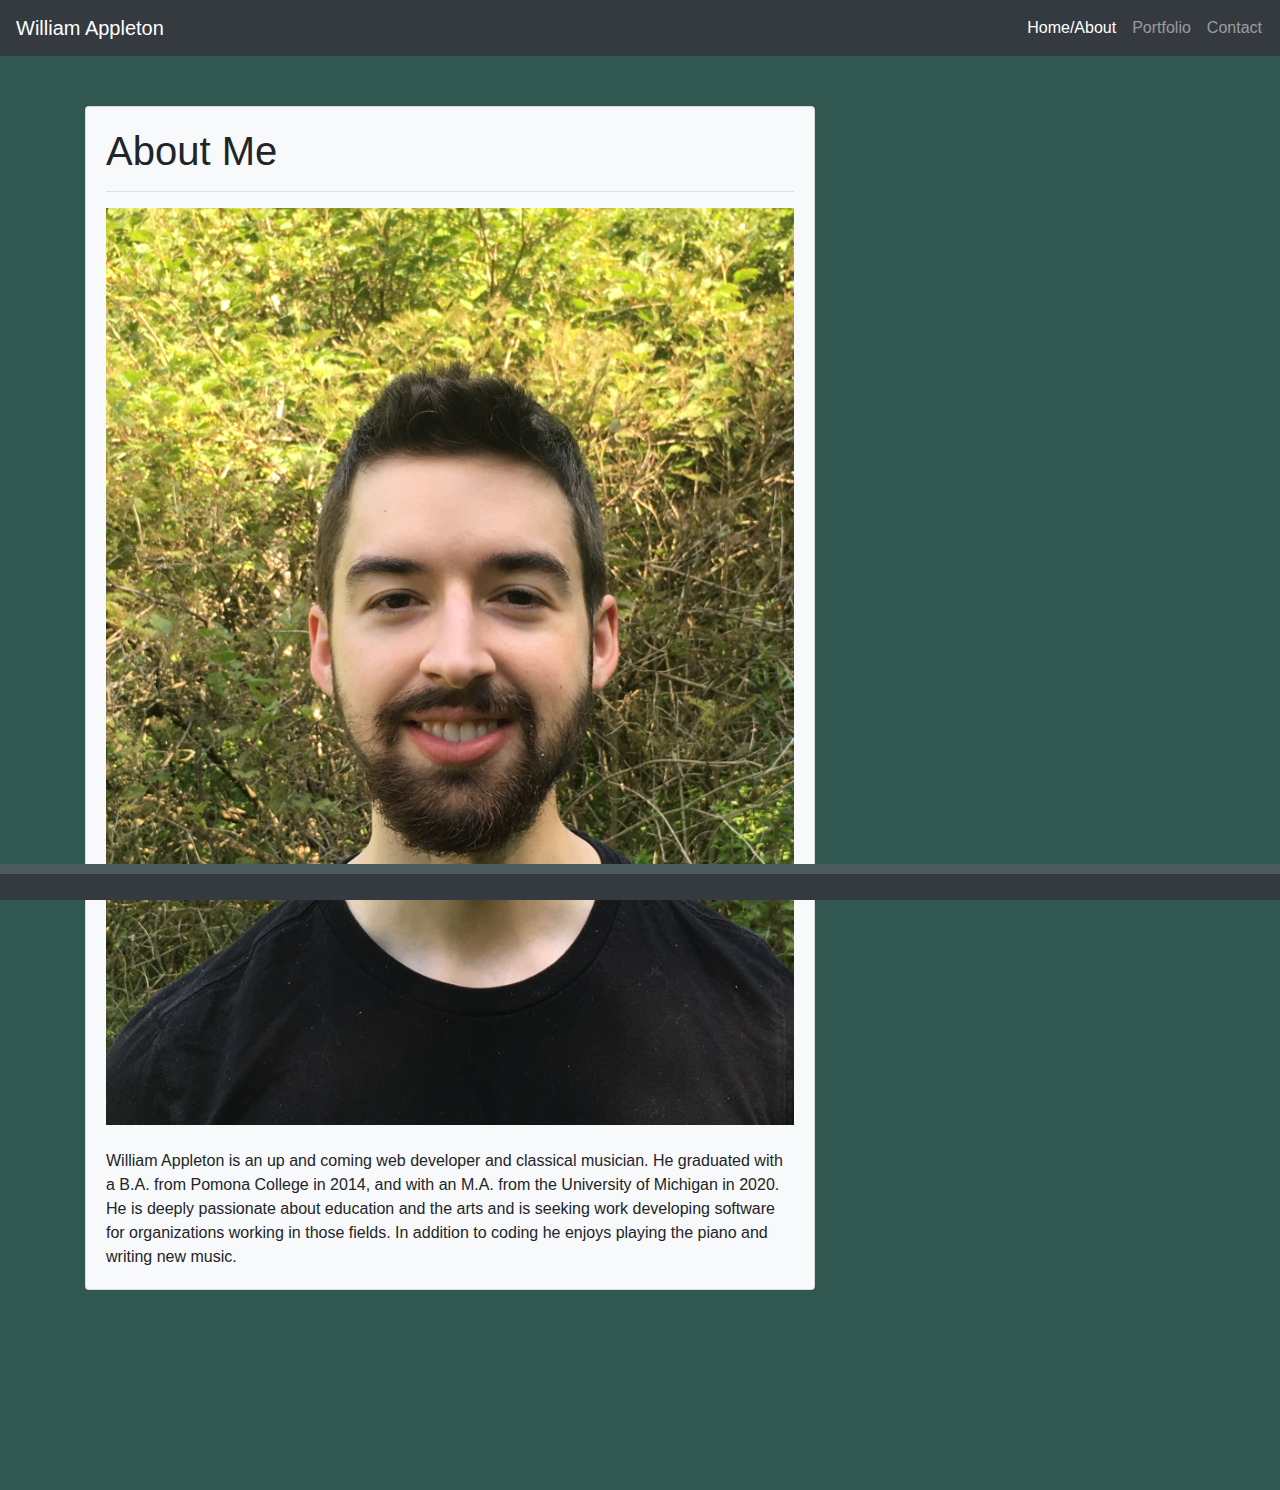
==== index.html @ 96b56549 "completed bio page" ====
<!DOCTYPE html>
<html lang="en">
<head>
    <meta charset="UTF-8">
    <meta name="viewport" content="width=device-width, initial-scale=1.0">
    <title>Home/About</title>
    <!-- CSS only -->
    <link rel="stylesheet" href="https://stackpath.bootstrapcdn.com/bootstrap/4.5.2/css/bootstrap.min.css" integrity="sha384-JcKb8q3iqJ61gNV9KGb8thSsNjpSL0n8PARn9HuZOnIxN0hoP+VmmDGMN5t9UJ0Z" crossorigin="anonymous">

    <!-- JS, Popper.js, and jQuery -->
    <script src="https://code.jquery.com/jquery-3.5.1.slim.min.js" integrity="sha384-DfXdz2htPH0lsSSs5nCTpuj/zy4C+OGpamoFVy38MVBnE+IbbVYUew+OrCXaRkfj" crossorigin="anonymous"></script>
    <script src="https://cdn.jsdelivr.net/npm/popper.js@1.16.1/dist/umd/popper.min.js" integrity="sha384-9/reFTGAW83EW2RDu2S0VKaIzap3H66lZH81PoYlFhbGU+6BZp6G7niu735Sk7lN" crossorigin="anonymous"></script>
    <script src="https://stackpath.bootstrapcdn.com/bootstrap/4.5.2/js/bootstrap.min.js" integrity="sha384-B4gt1jrGC7Jh4AgTPSdUtOBvfO8shuf57BaghqFfPlYxofvL8/KUEfYiJOMMV+rV" crossorigin="anonymous"></script>
    <link rel="stylesheet" href="./style.css">
</head>

<body>
    <!--Nav Bar code from: https://getbootstrap.com/docs/4.0/components/navbar/-->
    <nav class="navbar navbar-expand-lg navbar-dark bg-dark">
        <a class="navbar-brand" href="#">William Appleton</a>
        <button class="navbar-toggler" type="button" data-toggle="collapse" data-target="#navbarNavAltMarkup" aria-controls="navbarNavAltMarkup" aria-expanded="false" aria-label="Toggle navigation">
          <span class="navbar-toggler-icon"></span>
        </button>
        <div class="collapse navbar-collapse navbar-right" id="navbarNavAltMarkup" >
          <div class="navbar-nav">
            <a class="nav-item nav-link active" href="#">Home/About <span class="sr-only">(current)</span></a>
            <a class="nav-item nav-link" href="./portfolio.html">Portfolio</a>
            <a class="nav-item nav-link" href="./contact.html">Contact</a>
          </div>
        </div>
    </nav>
  
    <article class="container margins">
        <div class="row">
            <div class="col-sm-8">
                <div class="card bg-light">
                    <div class="card-body">
                        <h1 class="card-title">About Me</h1>
                        <hr>
                        <div class="pull-left"><img class="bio-photo img-fluid" alt="william-appleton-photo" src="./images/william-appleton-photo.JPG"/></div>
                        <br>
                        <p class="card-text pull-left">William Appleton is an up and coming web developer and classical musician. He graduated with a B.A. from Pomona College in 2014, and with an M.A. from the University of Michigan in 2020. He is deeply passionate about education and the arts and is seeking work developing software for organizations working in those fields. In addition to coding he enjoys playing the piano and writing new music. </p>
                    </div>
                </div>
            </div>
        </div>
    </article>

    <nav class="navbar fixed-bottom navbar-dark bg-dark top-border">
        <a class="navbar-brand" href="#"></a>
    </nav>

</body>


</html>
---- style.css ----
/*Free background image from: https://picjumbo.com/tropical-leaves-free-background/*/
body {
    background-image: url(./images/tropical-leaves-free-background-picjumbo-com.jpg);
    background-size: cover;
    background-color: rgb(49, 88, 80);
}

/*Right Align Navbar links*/
.navbar-right {
    position: absolute;
    right: 10px;
}

/*Border over footer*/
.top-border {
    border-top: 10px solid rgb(75, 90, 90);
}

/*Margin for bio card*/
.margins{
    margin-top: 50px;
    margin-bottom: 200px;
}
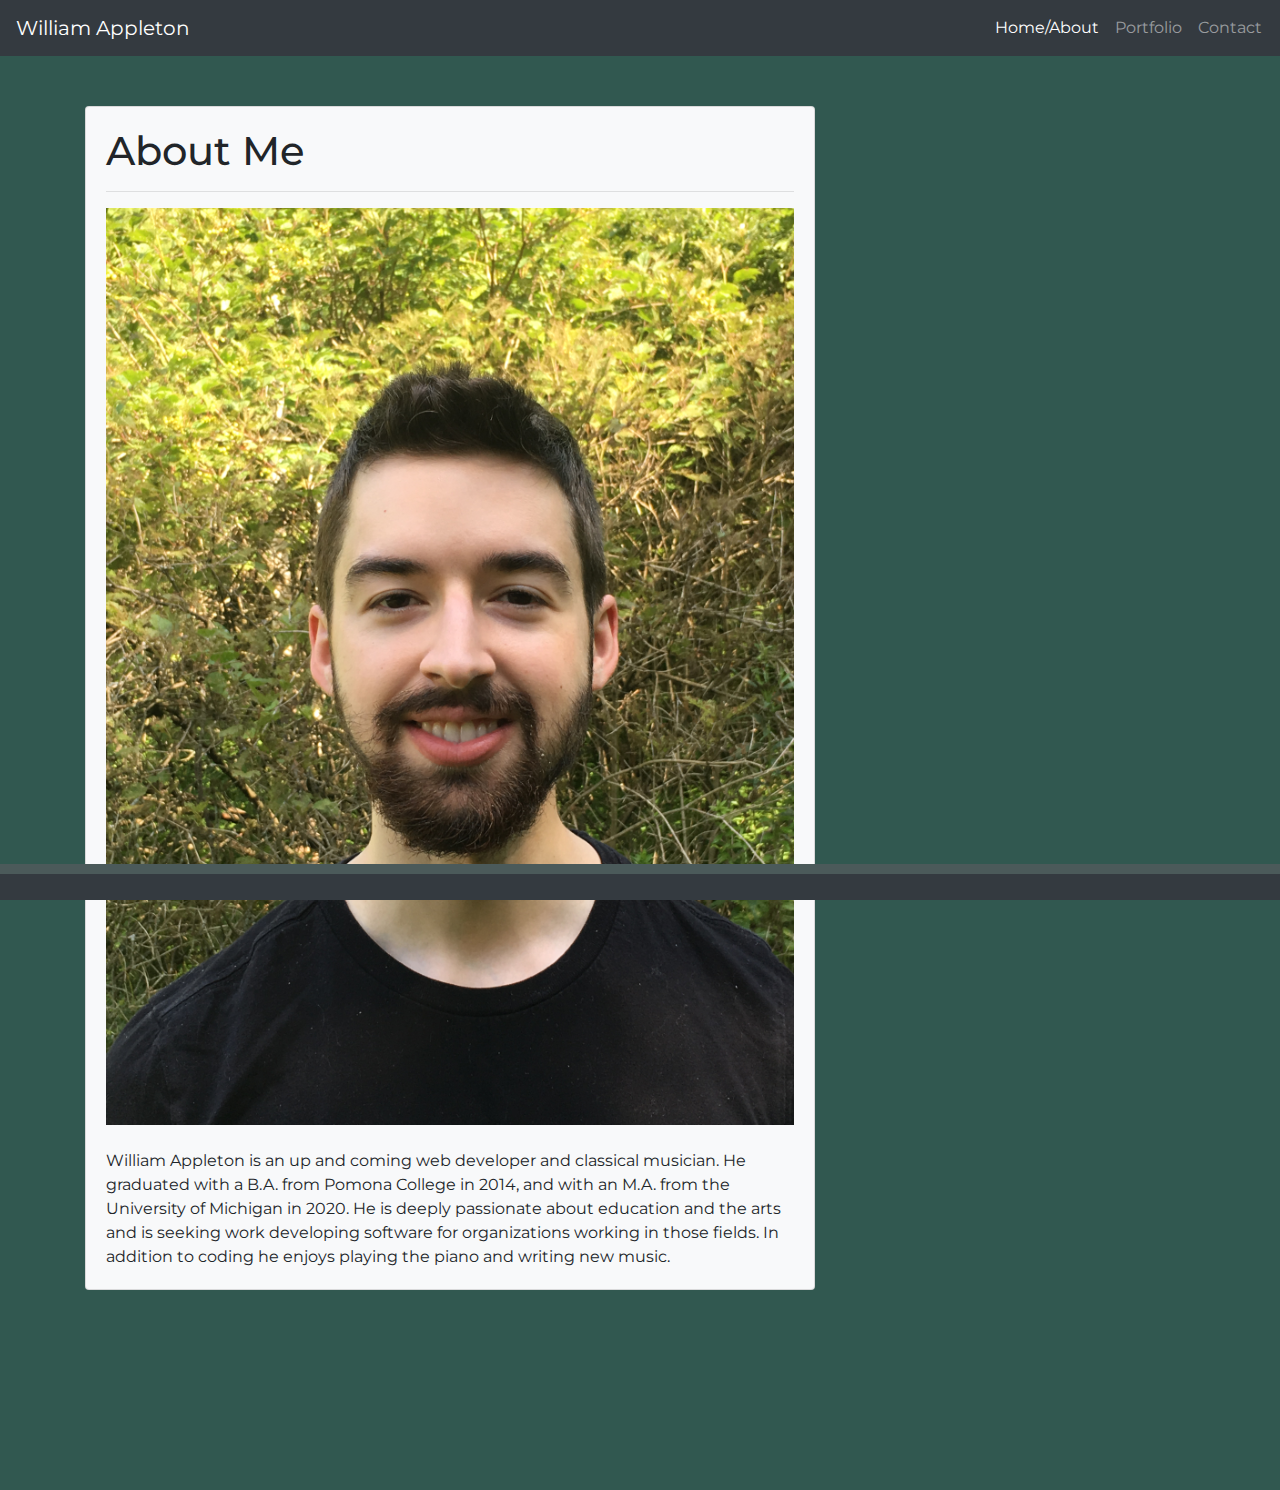
==== commit 3ac39b5a: "added contact page content" ====
--- a/index.html
+++ b/index.html
@@ -11,7 +11,9 @@
     <script src="https://code.jquery.com/jquery-3.5.1.slim.min.js" integrity="sha384-DfXdz2htPH0lsSSs5nCTpuj/zy4C+OGpamoFVy38MVBnE+IbbVYUew+OrCXaRkfj" crossorigin="anonymous"></script>
     <script src="https://cdn.jsdelivr.net/npm/popper.js@1.16.1/dist/umd/popper.min.js" integrity="sha384-9/reFTGAW83EW2RDu2S0VKaIzap3H66lZH81PoYlFhbGU+6BZp6G7niu735Sk7lN" crossorigin="anonymous"></script>
     <script src="https://stackpath.bootstrapcdn.com/bootstrap/4.5.2/js/bootstrap.min.js" integrity="sha384-B4gt1jrGC7Jh4AgTPSdUtOBvfO8shuf57BaghqFfPlYxofvL8/KUEfYiJOMMV+rV" crossorigin="anonymous"></script>
+    <link href="https://fonts.googleapis.com/css2?family=Montserrat:wght@200&family=Peddana&display=swap" rel="stylesheet">
     <link rel="stylesheet" href="./style.css">
+
 </head>
 
 <body>
--- a/style.css
+++ b/style.css
@@ -1,3 +1,7 @@
+* {
+    font-family: 'Montserrat', sans-serif;
+}
+
 /*Free background image from: https://picjumbo.com/tropical-leaves-free-background/*/
 body {
     background-image: url(./images/tropical-leaves-free-background-picjumbo-com.jpg);
@@ -16,9 +20,16 @@
     border-top: 10px solid rgb(75, 90, 90);
 }
 
-/*Margin for bio card*/
+/*Margin for cards*/
 .margins{
     margin-top: 50px;
     margin-bottom: 200px;
 }
 
+.img-marg{
+    margin-top: 10px;
+    margin-bottom: 10px;
+    margin-left: 5px;
+    margin-right: 5px;
+}
+
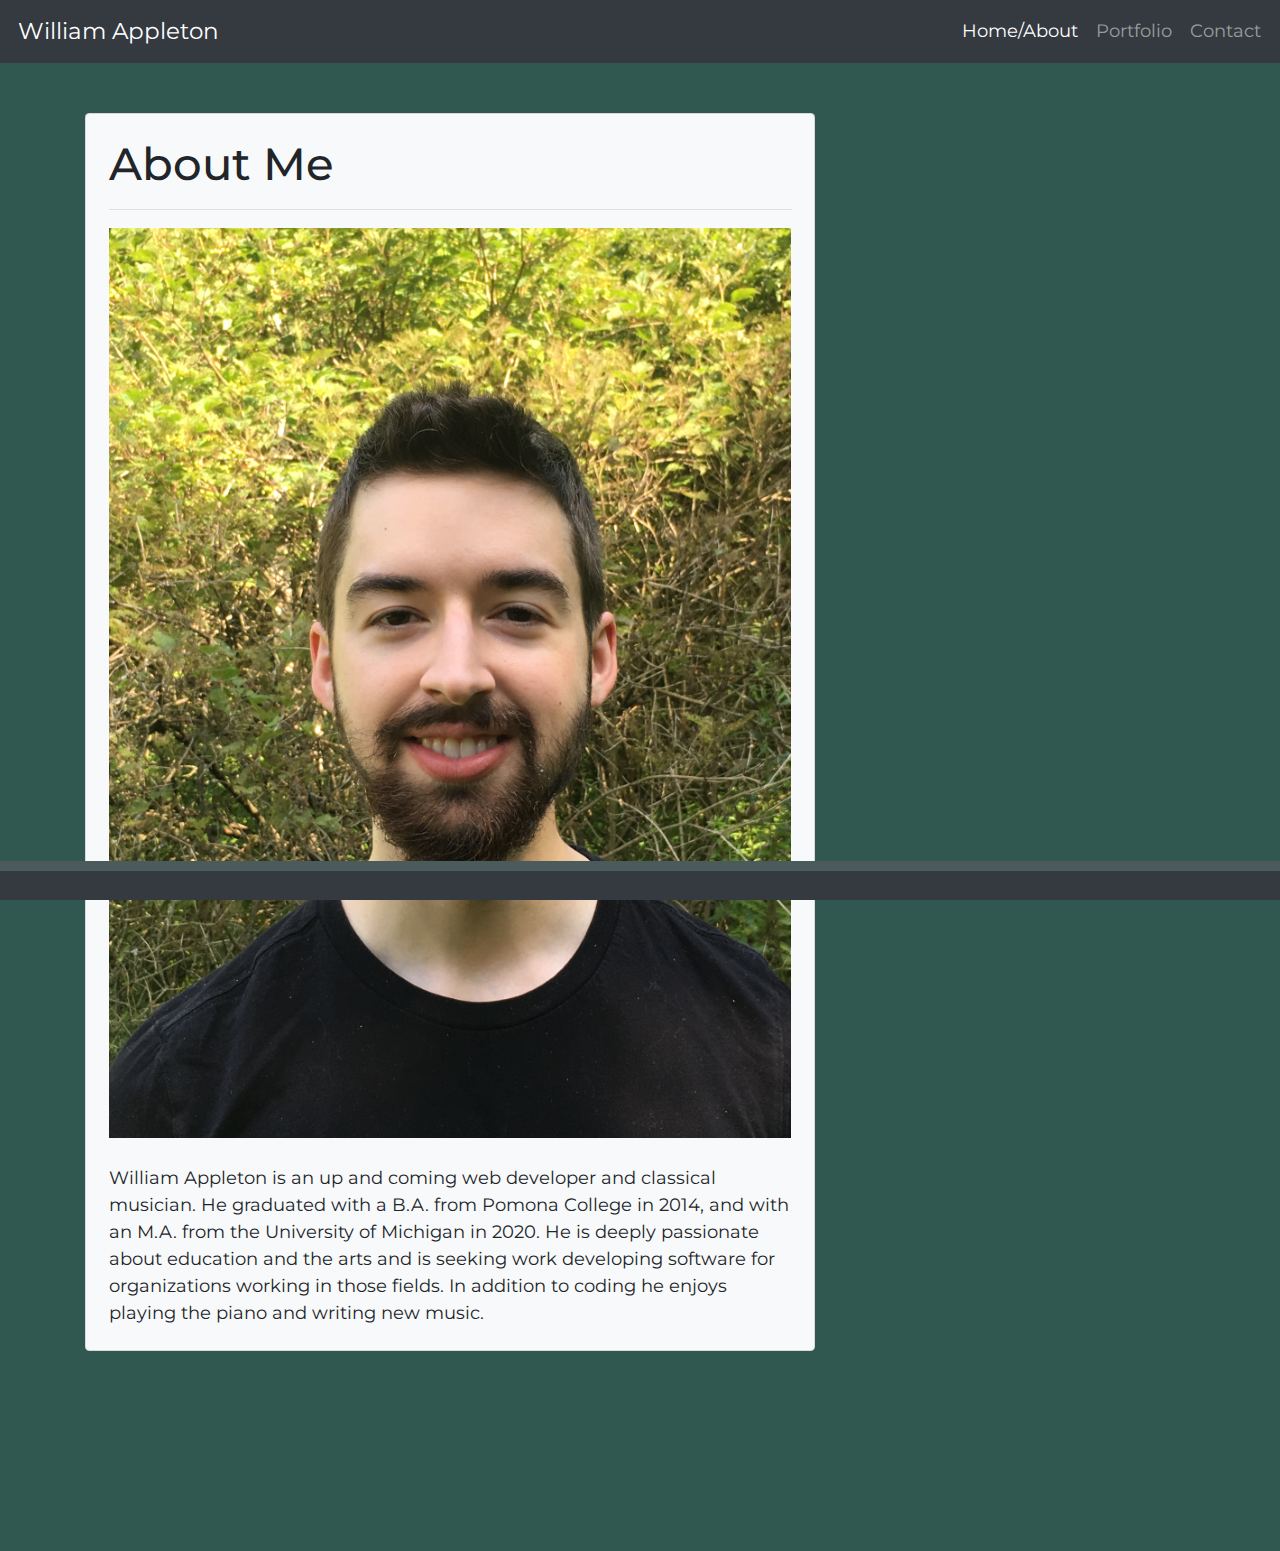
==== commit c27640e8: "updated contact page" ====
--- a/index.html
+++ b/index.html
@@ -11,7 +11,9 @@
     <script src="https://code.jquery.com/jquery-3.5.1.slim.min.js" integrity="sha384-DfXdz2htPH0lsSSs5nCTpuj/zy4C+OGpamoFVy38MVBnE+IbbVYUew+OrCXaRkfj" crossorigin="anonymous"></script>
     <script src="https://cdn.jsdelivr.net/npm/popper.js@1.16.1/dist/umd/popper.min.js" integrity="sha384-9/reFTGAW83EW2RDu2S0VKaIzap3H66lZH81PoYlFhbGU+6BZp6G7niu735Sk7lN" crossorigin="anonymous"></script>
     <script src="https://stackpath.bootstrapcdn.com/bootstrap/4.5.2/js/bootstrap.min.js" integrity="sha384-B4gt1jrGC7Jh4AgTPSdUtOBvfO8shuf57BaghqFfPlYxofvL8/KUEfYiJOMMV+rV" crossorigin="anonymous"></script>
-    <link href="https://fonts.googleapis.com/css2?family=Montserrat:wght@200&family=Peddana&display=swap" rel="stylesheet">
+   
+    <link href="https://fonts.googleapis.com/css2?family=Montserrat:wght@400&family=Peddana&display=swap" rel="stylesheet">
+    
     <link rel="stylesheet" href="./style.css">
 
 </head>
--- a/style.css
+++ b/style.css
@@ -1,5 +1,6 @@
 * {
     font-family: 'Montserrat', sans-serif;
+    font-size: large;
 }
 
 /*Free background image from: https://picjumbo.com/tropical-leaves-free-background/*/
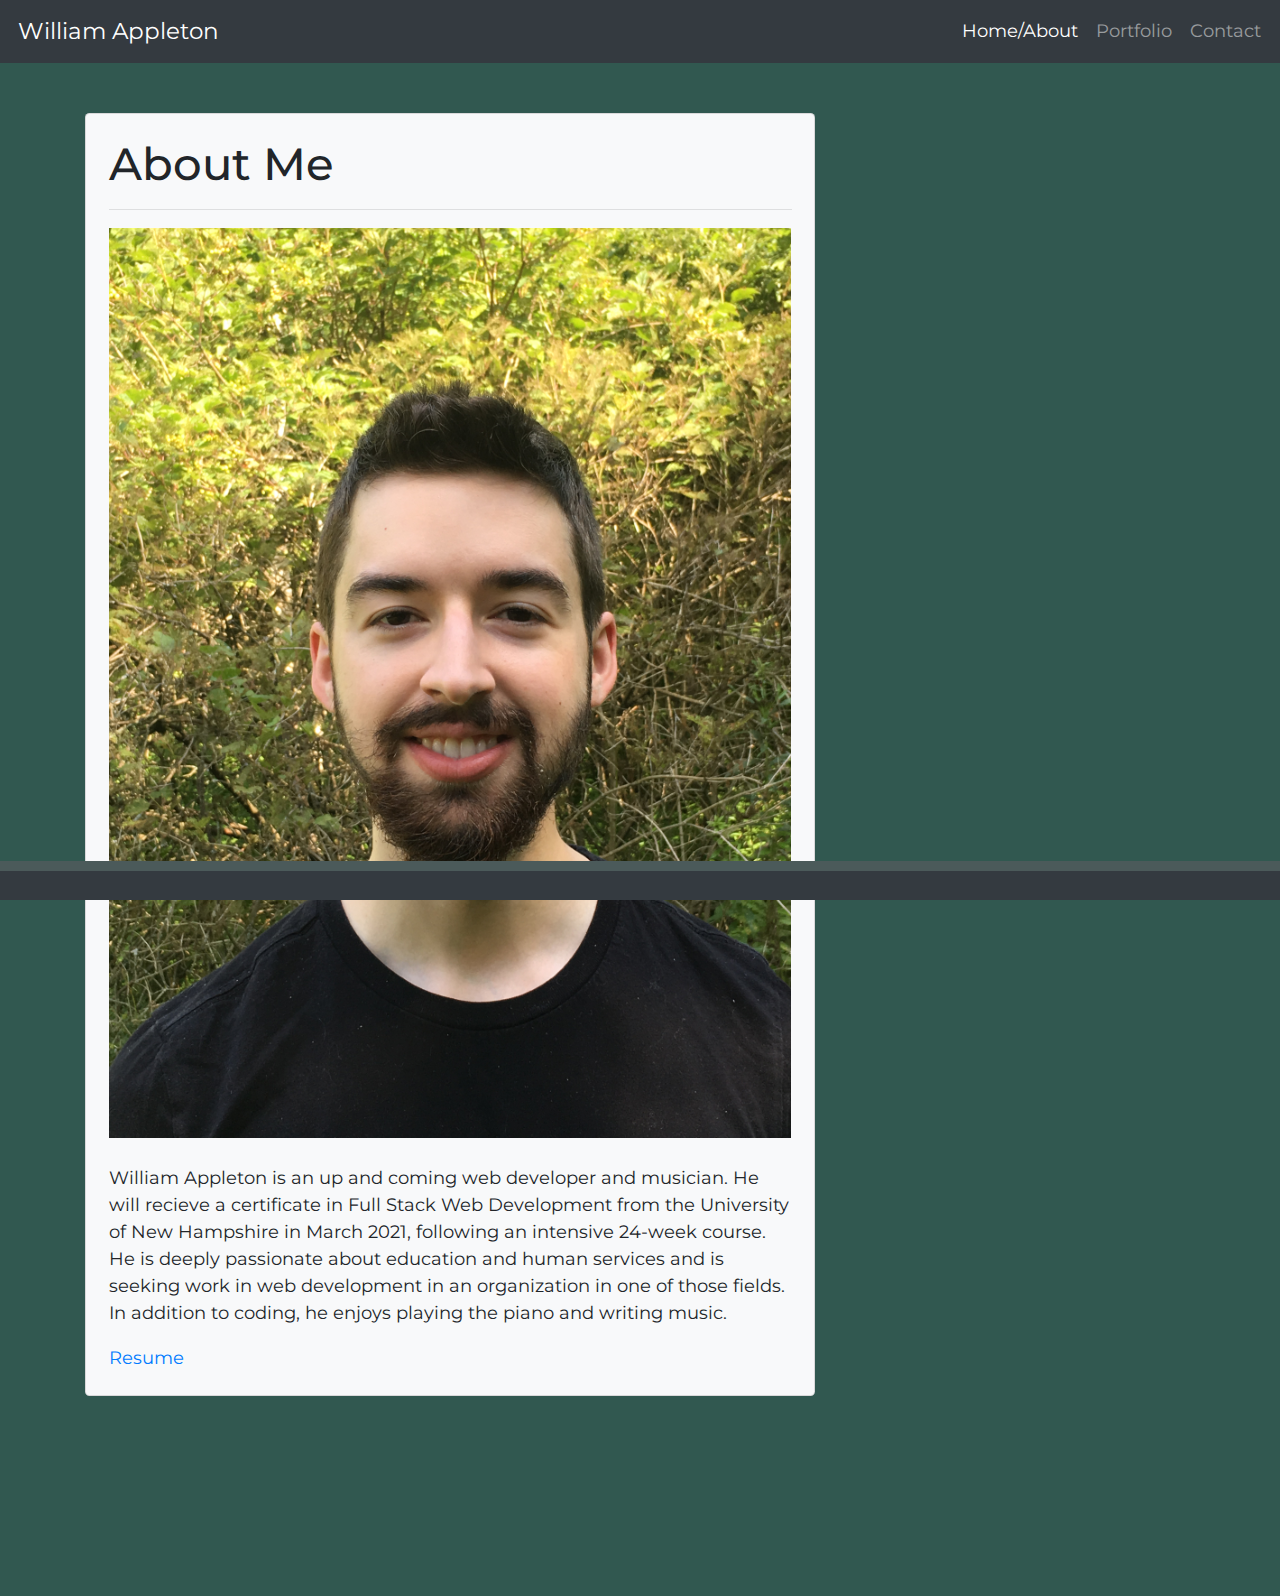
==== commit 0420371a: "added resume" ====
--- a/index.html
+++ b/index.html
@@ -43,7 +43,8 @@
                         <hr>
                         <div class="pull-left"><img class="bio-photo img-fluid" alt="william-appleton-photo" src="./images/william-appleton-photo.JPG"/></div>
                         <br>
-                        <p class="card-text pull-left">William Appleton is an up and coming web developer and classical musician. He graduated with a B.A. from Pomona College in 2014, and with an M.A. from the University of Michigan in 2020. He is deeply passionate about education and the arts and is seeking work developing software for organizations working in those fields. In addition to coding he enjoys playing the piano and writing new music. </p>
+                        <p class="card-text pull-left">William Appleton is an up and coming web developer and musician. He will recieve a certificate in Full Stack Web Development from the University of New Hampshire in March 2021, following an intensive 24-week course. He is deeply passionate about education and human services and is seeking work in web development in an organization in one of those fields. In addition to coding, he enjoys playing the piano and writing music.</p>
+                        <a href="https://docs.google.com/viewerng/viewer?url=https://github.com/william-appleton/Personal-Portfolio/raw/master/images/Resume.pdf" target="_blank">Resume</a>
                     </div>
                 </div>
             </div>
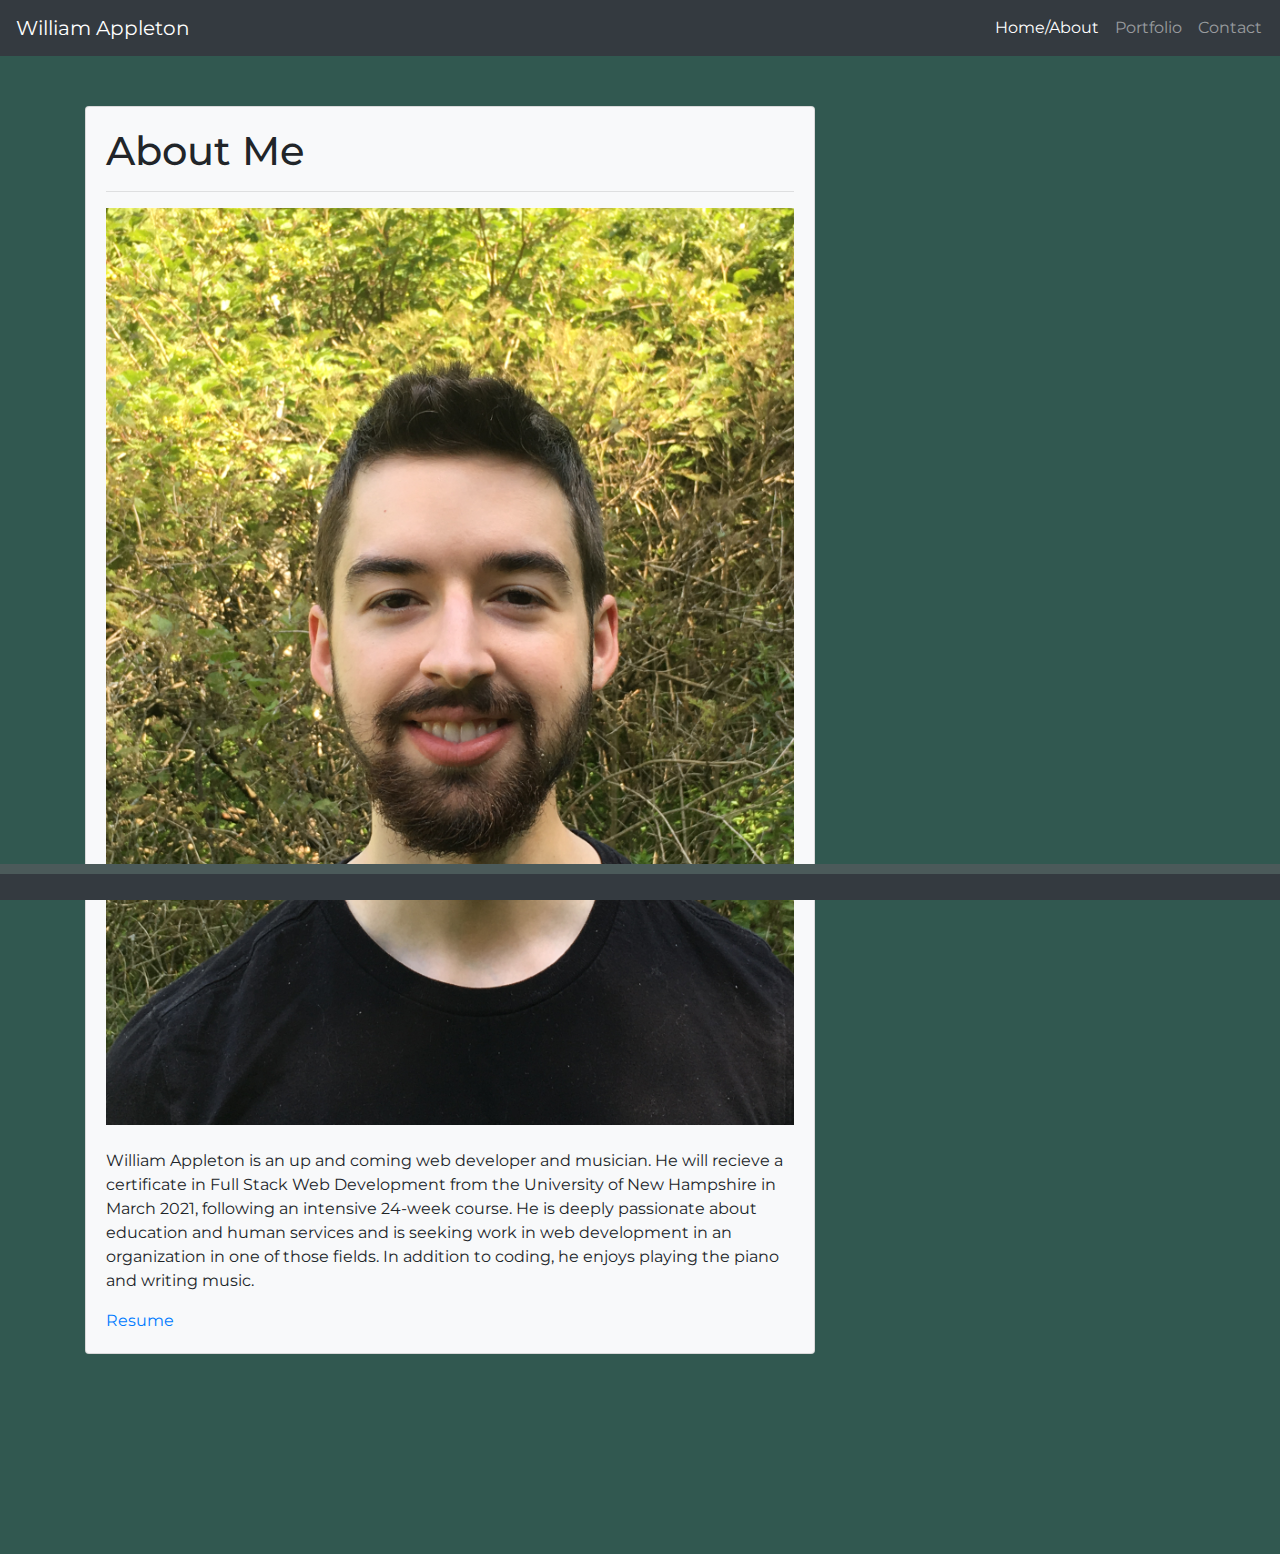
==== commit e68acb8a: "updated all pages" ====
--- a/index.html
+++ b/index.html
@@ -8,9 +8,7 @@
     <link rel="stylesheet" href="https://stackpath.bootstrapcdn.com/bootstrap/4.5.2/css/bootstrap.min.css" integrity="sha384-JcKb8q3iqJ61gNV9KGb8thSsNjpSL0n8PARn9HuZOnIxN0hoP+VmmDGMN5t9UJ0Z" crossorigin="anonymous">
 
     <!-- JS, Popper.js, and jQuery -->
-    <script src="https://code.jquery.com/jquery-3.5.1.slim.min.js" integrity="sha384-DfXdz2htPH0lsSSs5nCTpuj/zy4C+OGpamoFVy38MVBnE+IbbVYUew+OrCXaRkfj" crossorigin="anonymous"></script>
-    <script src="https://cdn.jsdelivr.net/npm/popper.js@1.16.1/dist/umd/popper.min.js" integrity="sha384-9/reFTGAW83EW2RDu2S0VKaIzap3H66lZH81PoYlFhbGU+6BZp6G7niu735Sk7lN" crossorigin="anonymous"></script>
-    <script src="https://stackpath.bootstrapcdn.com/bootstrap/4.5.2/js/bootstrap.min.js" integrity="sha384-B4gt1jrGC7Jh4AgTPSdUtOBvfO8shuf57BaghqFfPlYxofvL8/KUEfYiJOMMV+rV" crossorigin="anonymous"></script>
+   
    
     <link href="https://fonts.googleapis.com/css2?family=Montserrat:wght@400&family=Peddana&display=swap" rel="stylesheet">
     
@@ -57,5 +55,8 @@
 
 </body>
 
+<script src="https://code.jquery.com/jquery-3.5.1.slim.min.js" integrity="sha384-DfXdz2htPH0lsSSs5nCTpuj/zy4C+OGpamoFVy38MVBnE+IbbVYUew+OrCXaRkfj" crossorigin="anonymous"></script>
+<script src="https://cdn.jsdelivr.net/npm/popper.js@1.16.1/dist/umd/popper.min.js" integrity="sha384-9/reFTGAW83EW2RDu2S0VKaIzap3H66lZH81PoYlFhbGU+6BZp6G7niu735Sk7lN" crossorigin="anonymous"></script>
+<script src="https://stackpath.bootstrapcdn.com/bootstrap/4.5.2/js/bootstrap.min.js" integrity="sha384-B4gt1jrGC7Jh4AgTPSdUtOBvfO8shuf57BaghqFfPlYxofvL8/KUEfYiJOMMV+rV" crossorigin="anonymous"></script>
 
 </html>--- a/style.css
+++ b/style.css
@@ -1,6 +1,5 @@
 * {
     font-family: 'Montserrat', sans-serif;
-    font-size: large;
 }
 
 /*Free background image from: https://picjumbo.com/tropical-leaves-free-background/*/
@@ -34,3 +33,7 @@
     margin-right: 5px;
 }
 
+.bigger{
+    font-size: 20px
+}
+
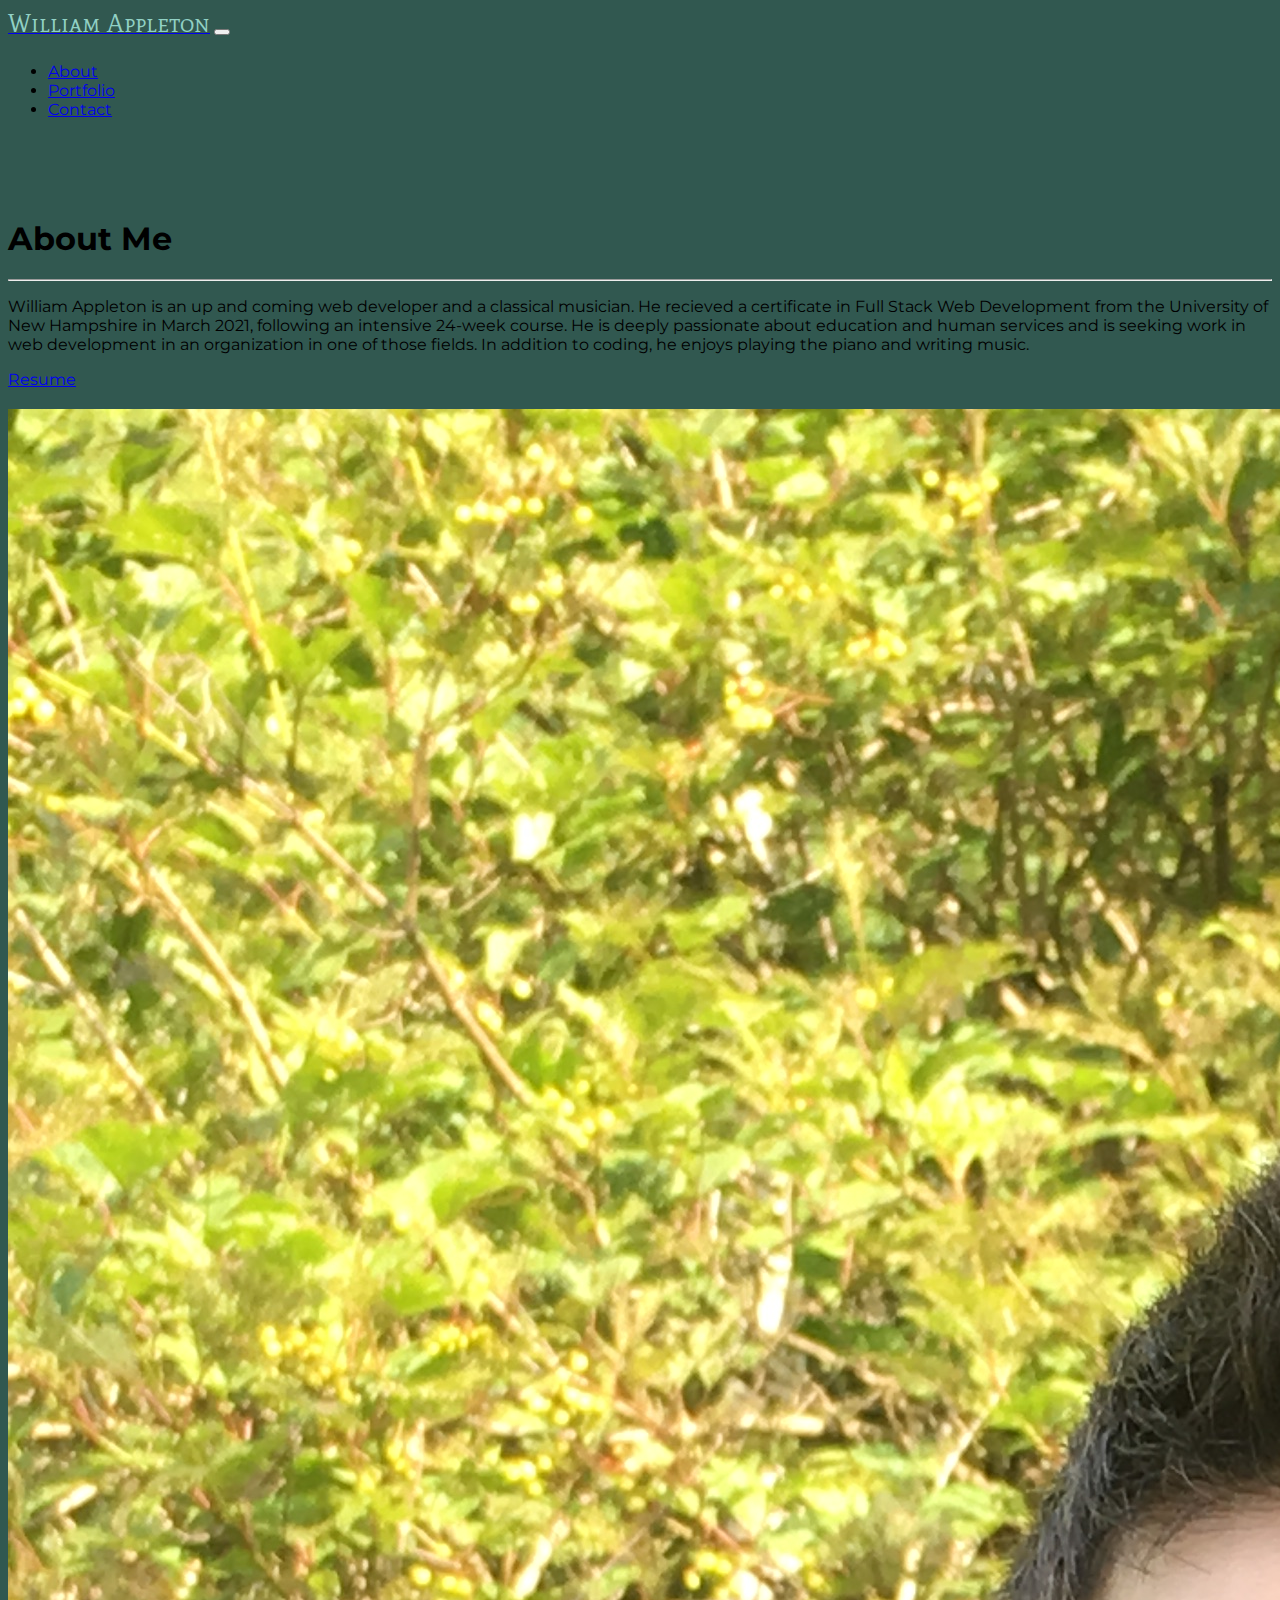
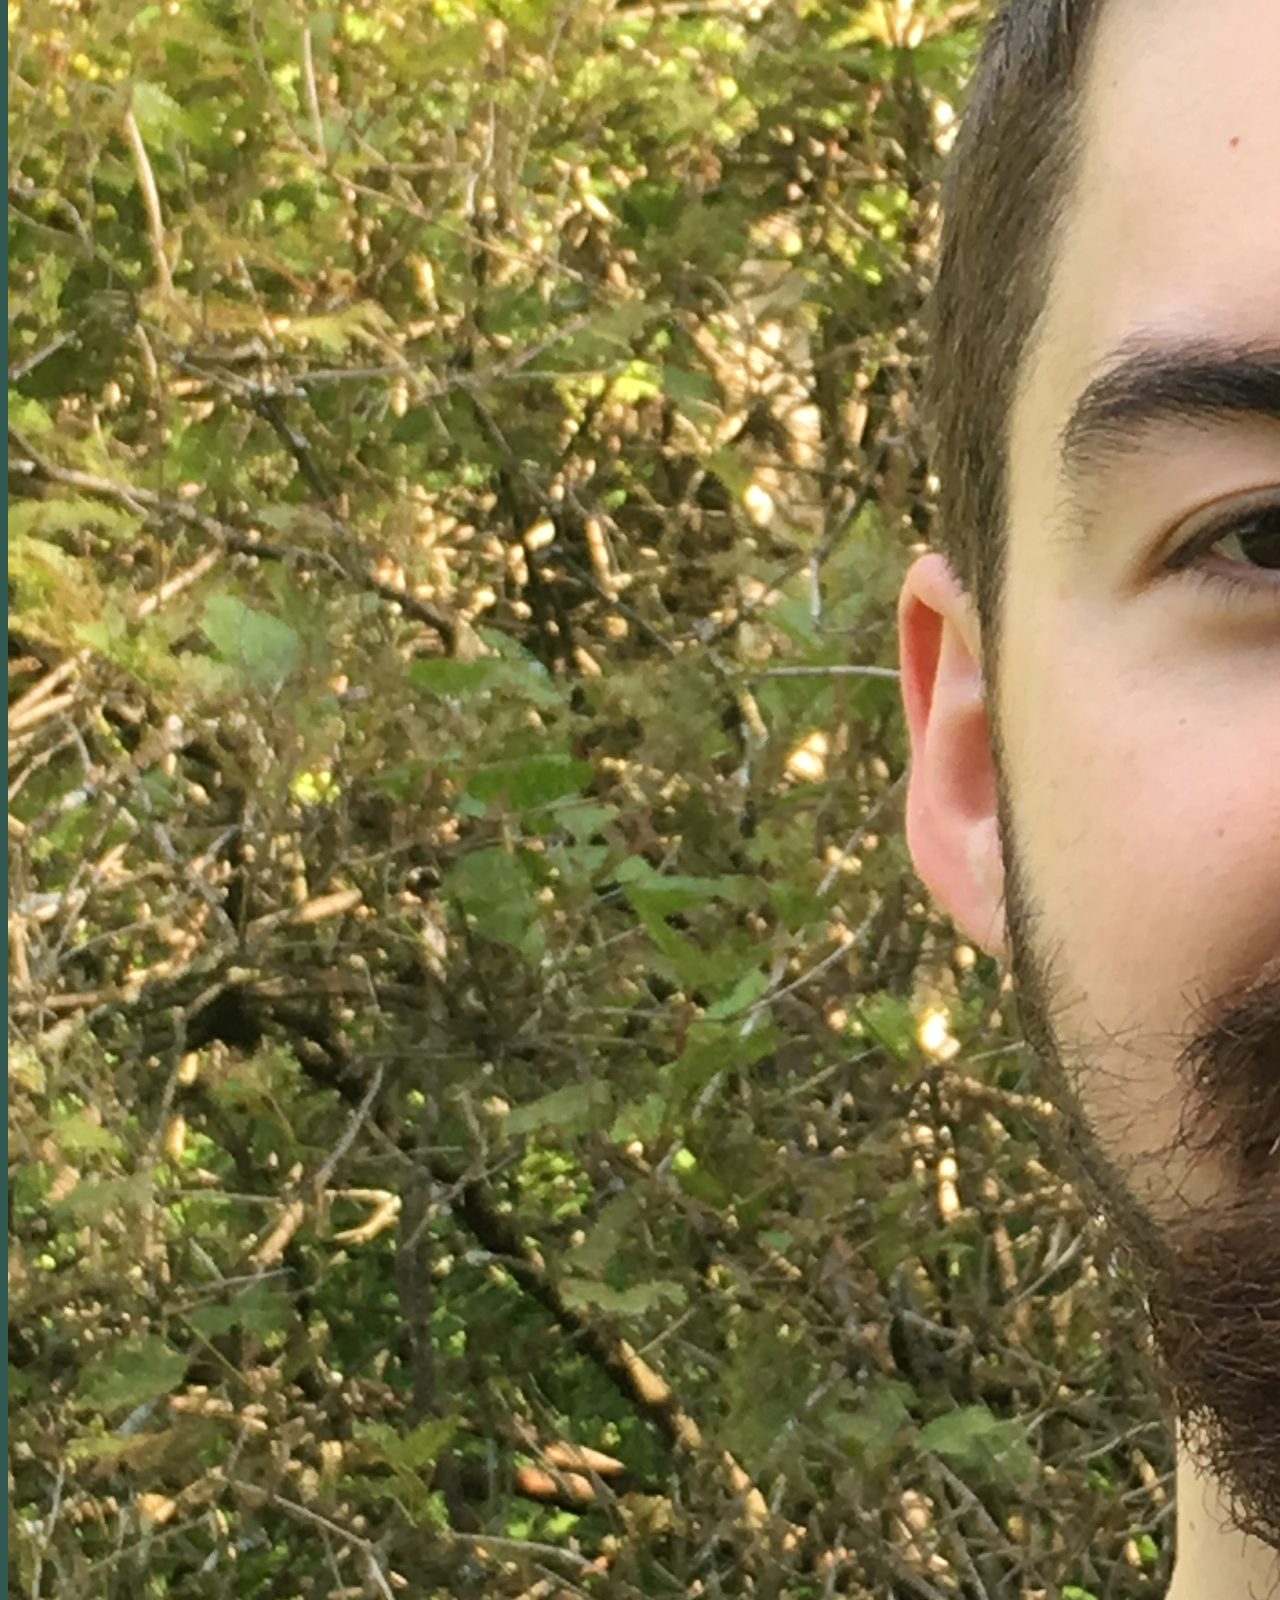
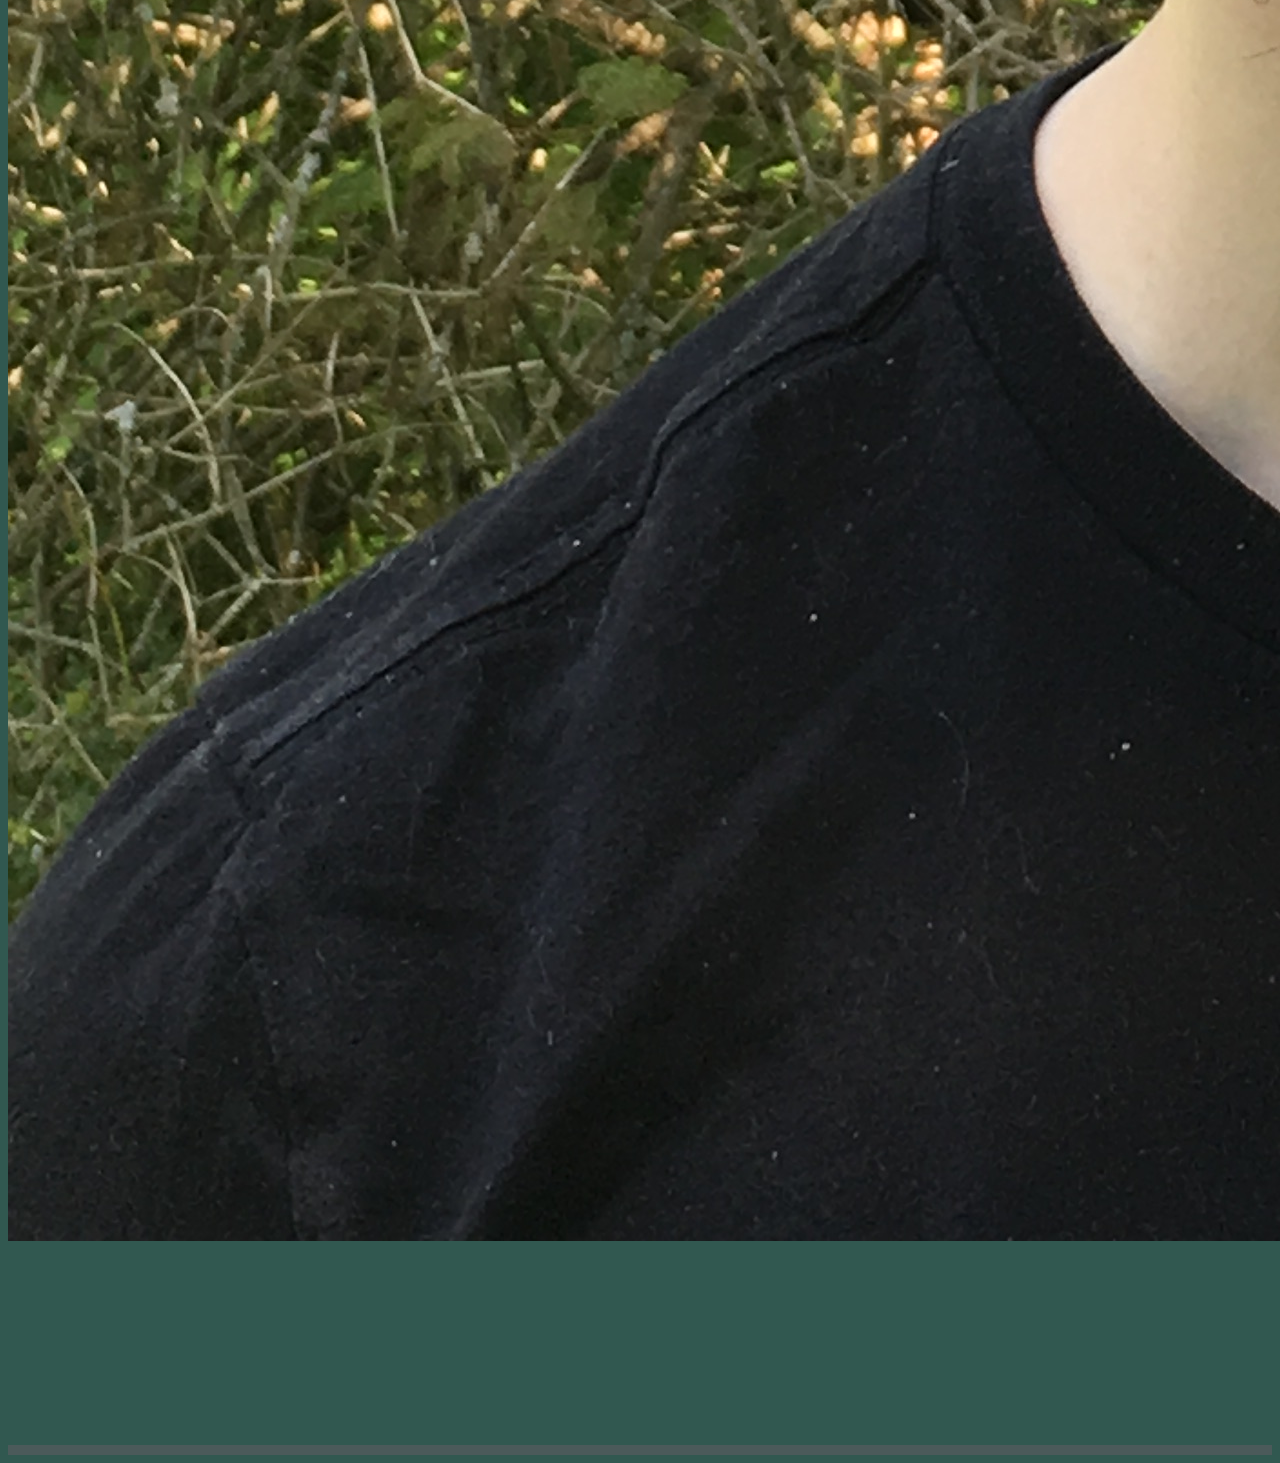
==== commit 43087703: "updated index page" ====
--- a/index.html
+++ b/index.html
@@ -4,45 +4,46 @@
     <meta charset="UTF-8">
     <meta name="viewport" content="width=device-width, initial-scale=1.0">
     <title>Home/About</title>
-    <!-- CSS only -->
-    <link rel="stylesheet" href="https://stackpath.bootstrapcdn.com/bootstrap/4.5.2/css/bootstrap.min.css" integrity="sha384-JcKb8q3iqJ61gNV9KGb8thSsNjpSL0n8PARn9HuZOnIxN0hoP+VmmDGMN5t9UJ0Z" crossorigin="anonymous">
-
-    <!-- JS, Popper.js, and jQuery -->
-   
-   
+    <link rel="stylesheet" href="https://stackpath.bootstrapcdn.com/bootstrap/4.1.3/css/bootstrap.min.css" integrity="sha384-MCw98/SFnGE8fJT3GXwEOngsV7Zt27NXFoaoApmYm81iuXoPkFOJwJ8ERdknLPMO" crossorigin="anonymous">
     <link href="https://fonts.googleapis.com/css2?family=Montserrat:wght@400&family=Peddana&display=swap" rel="stylesheet">
-    
+    <link rel="preconnect" href="https://fonts.gstatic.com">
+    <link rel="preconnect" href="https://fonts.gstatic.com">
+    <link href="https://fonts.googleapis.com/css2?family=Mate+SC&display=swap" rel="stylesheet">
     <link rel="stylesheet" href="./style.css">
 
 </head>
 
 <body>
-    <!--Nav Bar code from: https://getbootstrap.com/docs/4.0/components/navbar/-->
-    <nav class="navbar navbar-expand-lg navbar-dark bg-dark">
-        <a class="navbar-brand" href="#">William Appleton</a>
-        <button class="navbar-toggler" type="button" data-toggle="collapse" data-target="#navbarNavAltMarkup" aria-controls="navbarNavAltMarkup" aria-expanded="false" aria-label="Toggle navigation">
-          <span class="navbar-toggler-icon"></span>
+    <nav id="mainNavbar" class="navbar navbar-dark navbar-expand-md py-0 fixed-top bg-dark">
+        <a href="#" class="navbar-brand"><span class='navbar-name'>William Appleton</span></a>
+        <button class="navbar-toggler" data-toggle="collapse" data-target="#navLinks" aria-label="Toggle navigation">
+            <span class="navbar-toggler-icon"></span>
         </button>
-        <div class="collapse navbar-collapse navbar-right" id="navbarNavAltMarkup" >
-          <div class="navbar-nav">
-            <a class="nav-item nav-link active" href="#">Home/About <span class="sr-only">(current)</span></a>
-            <a class="nav-item nav-link" href="./portfolio.html">Portfolio</a>
-            <a class="nav-item nav-link" href="./contact.html">Contact</a>
-          </div>
+        <div class="collapse navbar-collapse" id="navLinks">
+            <ul class="navbar-nav">
+                <li class="nav-item">
+                    <a href="#" class="nav-link active">About</a>
+                </li>
+                <li class="nav-item">
+                    <a href="./portfolio.html" class="nav-link">Portfolio</a>
+                </li>
+                <li class="nav-item">
+                    <a href="./contact.html" class="nav-link">Contact</a>
+                </li>
+            </ul>
         </div>
     </nav>
   
     <article class="container margins">
         <div class="row">
-            <div class="col-sm-8">
+            <div class="col-12 col-md-10 col-lg-8">
                 <div class="card bg-light">
                     <div class="card-body">
                         <h1 class="card-title">About Me</h1>
                         <hr>
-                        <div class="pull-left"><img class="bio-photo img-fluid" alt="william-appleton-photo" src="./images/william-appleton-photo.JPG"/></div>
-                        <br>
-                        <p class="card-text pull-left">William Appleton is an up and coming web developer and musician. He will recieve a certificate in Full Stack Web Development from the University of New Hampshire in March 2021, following an intensive 24-week course. He is deeply passionate about education and human services and is seeking work in web development in an organization in one of those fields. In addition to coding, he enjoys playing the piano and writing music.</p>
-                        <a href="https://docs.google.com/viewerng/viewer?url=https://github.com/william-appleton/Personal-Portfolio/raw/master/images/Resume.pdf" target="_blank">Resume</a>
+                        <p class="card-text pull-left">William Appleton is an up and coming web developer and a classical musician. He recieved a certificate in Full Stack Web Development from the University of New Hampshire in March 2021, following an intensive 24-week course. He is deeply passionate about education and human services and is seeking work in web development in an organization in one of those fields. In addition to coding, he enjoys playing the piano and writing music.</p>
+                        <a href="https://docs.google.com/document/d/1k4NHf9tlrw6kKSDdh82WVC2uFwqRD9ULSKrwAJurb3A/edit?usp=sharing" target="_blank">Resume</a>
+                        <div class="pull-left bio-photo-div"><img class="bio-photo img-fluid" alt="william-appleton-photo" src="./images/william-appleton-photo.JPG"/></div>
                     </div>
                 </div>
             </div>
@@ -55,8 +56,10 @@
 
 </body>
 
-<script src="https://code.jquery.com/jquery-3.5.1.slim.min.js" integrity="sha384-DfXdz2htPH0lsSSs5nCTpuj/zy4C+OGpamoFVy38MVBnE+IbbVYUew+OrCXaRkfj" crossorigin="anonymous"></script>
-<script src="https://cdn.jsdelivr.net/npm/popper.js@1.16.1/dist/umd/popper.min.js" integrity="sha384-9/reFTGAW83EW2RDu2S0VKaIzap3H66lZH81PoYlFhbGU+6BZp6G7niu735Sk7lN" crossorigin="anonymous"></script>
-<script src="https://stackpath.bootstrapcdn.com/bootstrap/4.5.2/js/bootstrap.min.js" integrity="sha384-B4gt1jrGC7Jh4AgTPSdUtOBvfO8shuf57BaghqFfPlYxofvL8/KUEfYiJOMMV+rV" crossorigin="anonymous"></script>
-
+<script src="https://code.jquery.com/jquery-3.3.1.slim.min.js" integrity="sha384-q8i/X+965DzO0rT7abK41JStQIAqVgRVzpbzo5smXKp4YfRvH+8abtTE1Pi6jizo"
+crossorigin="anonymous"></script>
+<script src="https://cdnjs.cloudflare.com/ajax/libs/popper.js/1.14.3/umd/popper.min.js" integrity="sha384-ZMP7rVo3mIykV+2+9J3UJ46jBk0WLaUAdn689aCwoqbBJiSnjAK/l8WvCWPIPm49"
+crossorigin="anonymous"></script>
+<script src="https://stackpath.bootstrapcdn.com/bootstrap/4.1.3/js/bootstrap.min.js" integrity="sha384-ChfqqxuZUCnJSK3+MXmPNIyE6ZbWh2IMqE241rYiqJxyMiZ6OW/JmZQ5stwEULTy"
+crossorigin="anonymous"></script>
 </html>--- a/style.css
+++ b/style.css
@@ -1,39 +1,46 @@
 * {
-    font-family: 'Montserrat', sans-serif;
+  font-family: "Montserrat", sans-serif;
 }
 
 /*Free background image from: https://picjumbo.com/tropical-leaves-free-background/*/
 body {
-    background-image: url(./images/tropical-leaves-free-background-picjumbo-com.jpg);
-    background-size: cover;
-    background-color: rgb(49, 88, 80);
+  background-image: url(./images/tropical-leaves-free-background-picjumbo-com.jpg);
+  background-size: cover;
+  background-color: rgb(49, 88, 80);
 }
 
-/*Right Align Navbar links*/
-.navbar-right {
-    position: absolute;
-    right: 10px;
+.navbar-name {
+  color: rgb(145, 209, 197);
+  font-family: "Mate SC", serif;
+  font-size: 25px;
+}
+
+#navLinks {
+  padding-top: 7px;
 }
 
 /*Border over footer*/
 .top-border {
-    border-top: 10px solid rgb(75, 90, 90);
+  border-top: 10px solid rgb(75, 90, 90);
 }
 
 /*Margin for cards*/
-.margins{
-    margin-top: 50px;
-    margin-bottom: 200px;
+.margins {
+  margin-top: 100px;
+  margin-bottom: 200px;
 }
 
-.img-marg{
-    margin-top: 10px;
-    margin-bottom: 10px;
-    margin-left: 5px;
-    margin-right: 5px;
+.img-marg {
+  margin-top: 10px;
+  margin-bottom: 10px;
+  margin-left: 5px;
+  margin-right: 5px;
 }
 
-.bigger{
-    font-size: 20px
+.bigger {
+  font-size: 20px;
 }
 
+.bio-photo-div {
+  margin-top: 20px;
+}
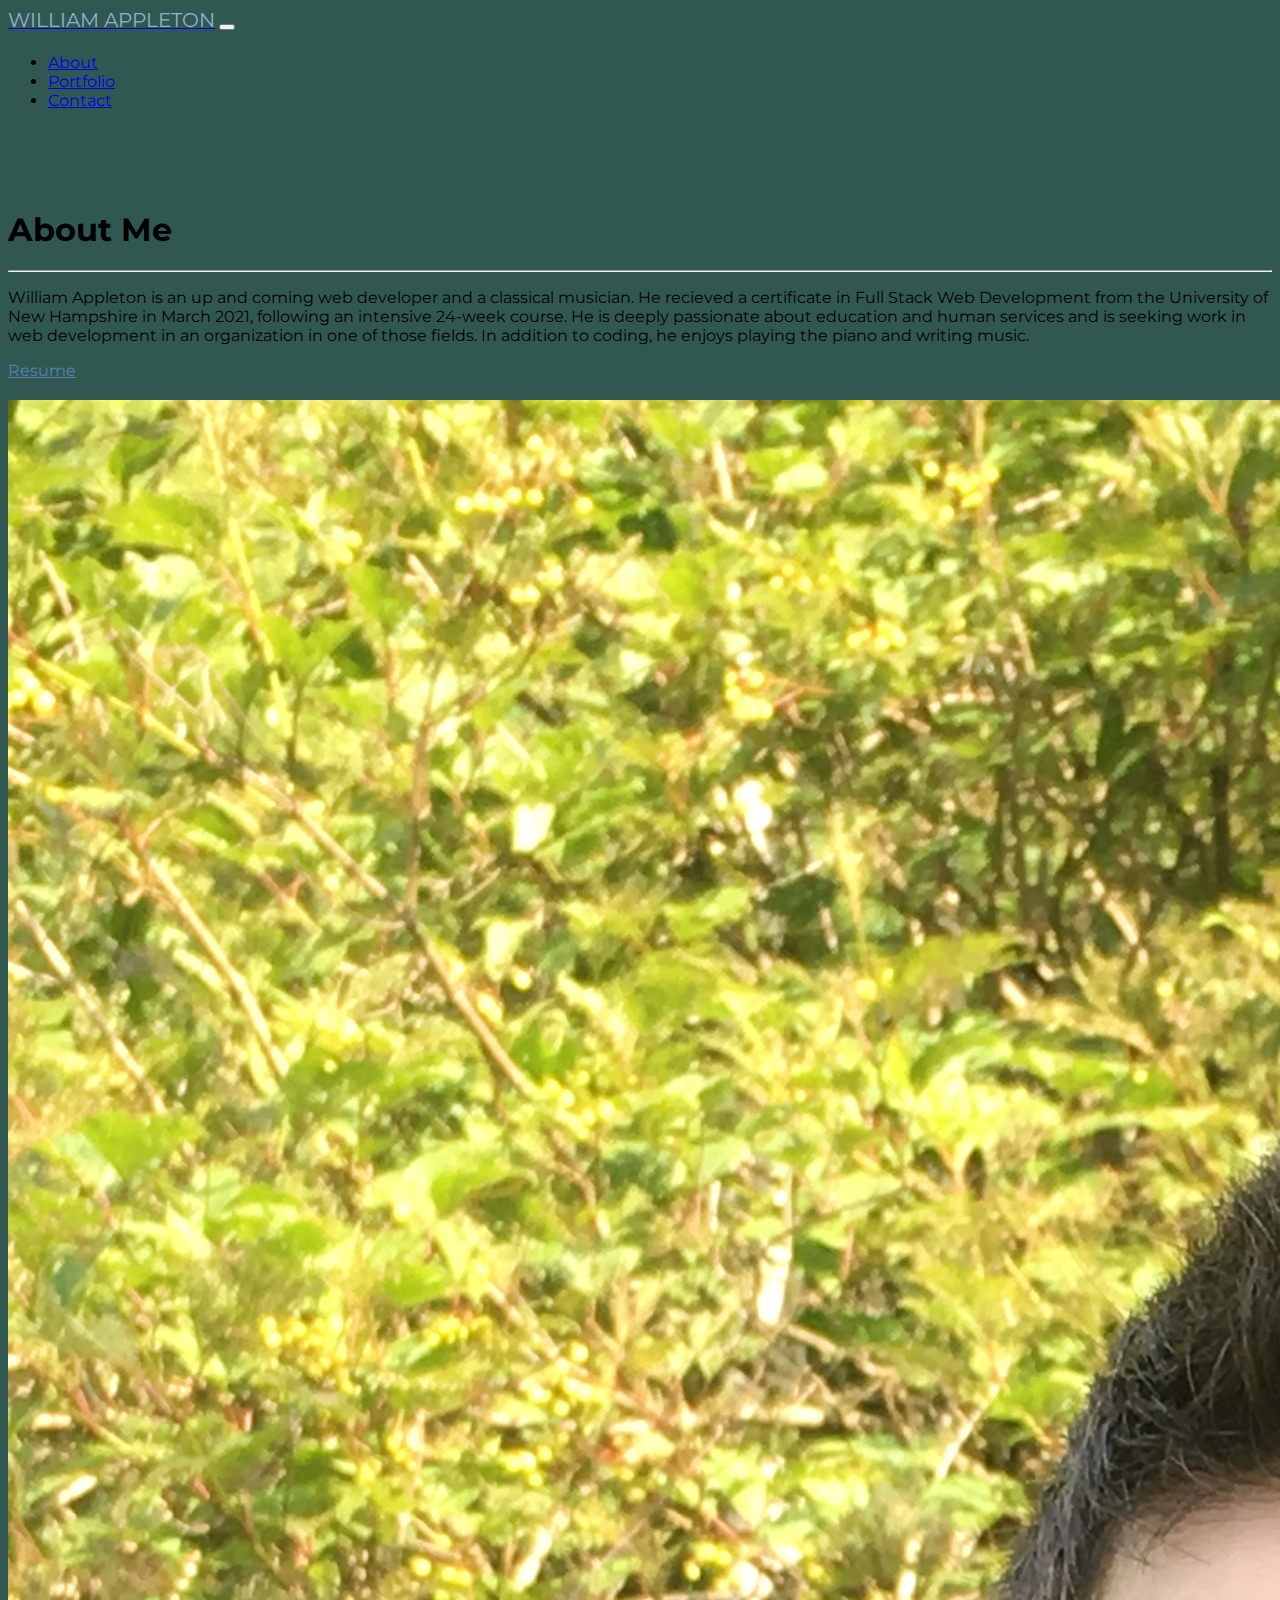
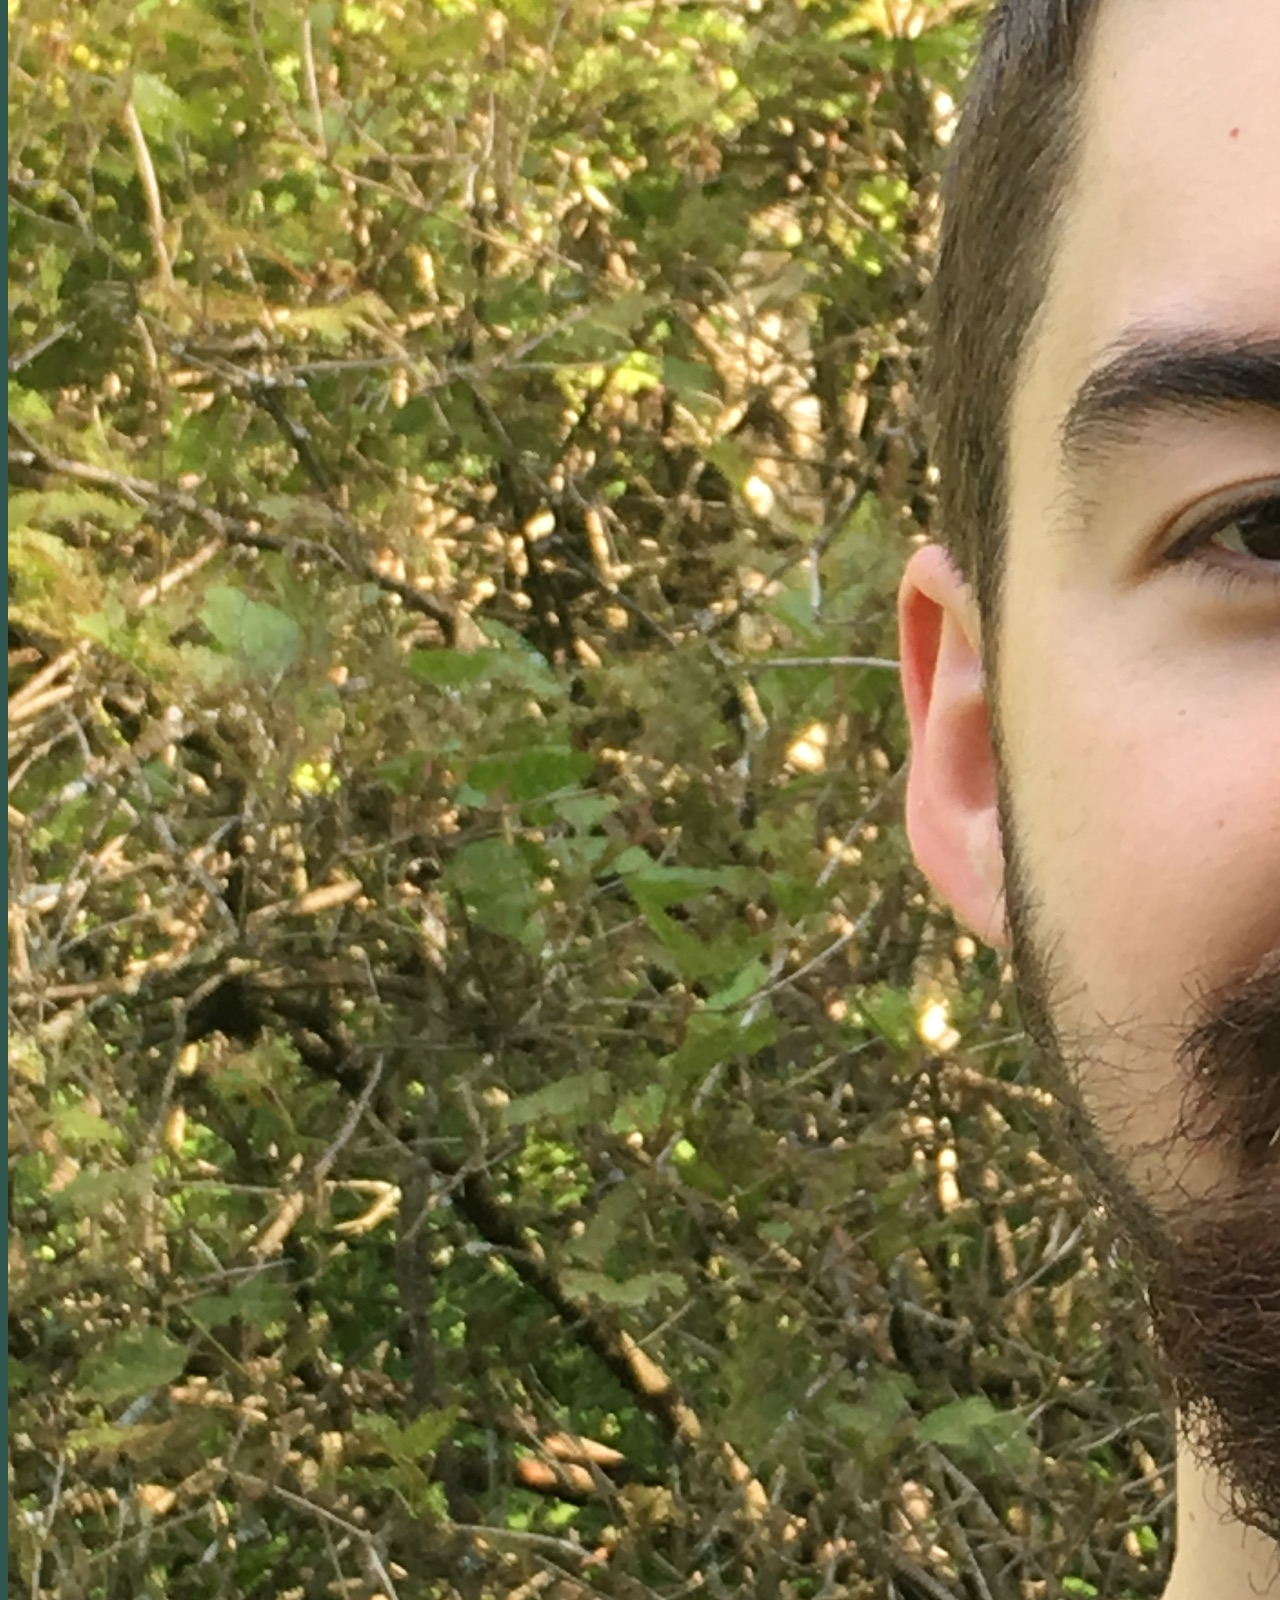
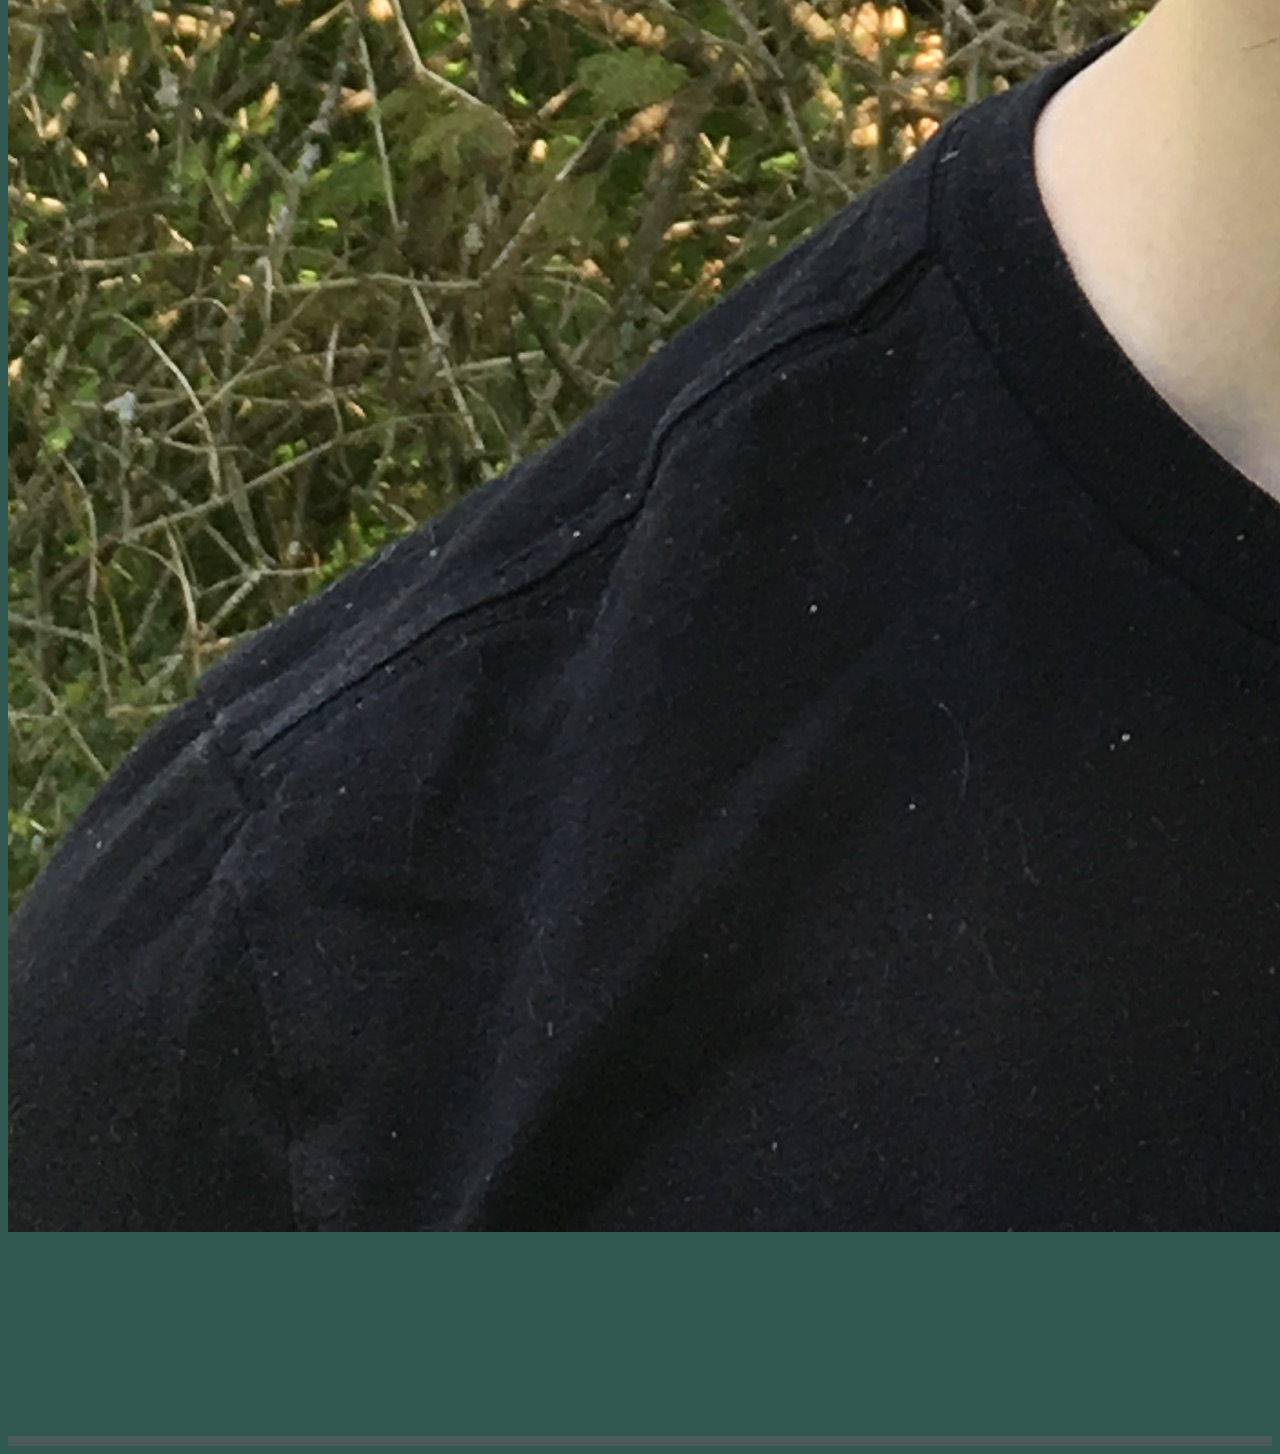
==== commit 365907d9: "updated portfolio page" ====
--- a/index.html
+++ b/index.html
@@ -10,7 +10,6 @@
     <link rel="preconnect" href="https://fonts.gstatic.com">
     <link href="https://fonts.googleapis.com/css2?family=Mate+SC&display=swap" rel="stylesheet">
     <link rel="stylesheet" href="./style.css">
-
 </head>
 
 <body>
@@ -42,7 +41,7 @@
                         <h1 class="card-title">About Me</h1>
                         <hr>
                         <p class="card-text pull-left">William Appleton is an up and coming web developer and a classical musician. He recieved a certificate in Full Stack Web Development from the University of New Hampshire in March 2021, following an intensive 24-week course. He is deeply passionate about education and human services and is seeking work in web development in an organization in one of those fields. In addition to coding, he enjoys playing the piano and writing music.</p>
-                        <a href="https://docs.google.com/document/d/1k4NHf9tlrw6kKSDdh82WVC2uFwqRD9ULSKrwAJurb3A/edit?usp=sharing" target="_blank">Resume</a>
+                        <a class='light-blue' href="./images/Website Resume.pdf" target="_blank">Resume</a>
                         <div class="pull-left bio-photo-div"><img class="bio-photo img-fluid" alt="william-appleton-photo" src="./images/william-appleton-photo.JPG"/></div>
                     </div>
                 </div>
@@ -62,4 +61,5 @@
 crossorigin="anonymous"></script>
 <script src="https://stackpath.bootstrapcdn.com/bootstrap/4.1.3/js/bootstrap.min.js" integrity="sha384-ChfqqxuZUCnJSK3+MXmPNIyE6ZbWh2IMqE241rYiqJxyMiZ6OW/JmZQ5stwEULTy"
 crossorigin="anonymous"></script>
+
 </html>--- a/style.css
+++ b/style.css
@@ -10,13 +10,13 @@
 }
 
 .navbar-name {
-  color: rgb(145, 209, 197);
-  font-family: "Mate SC", serif;
-  font-size: 25px;
+  color: #90b1d0;
+  text-transform: uppercase;
+  font-size: 20px;
 }
 
 #navLinks {
-  padding-top: 7px;
+  padding-top: 5px;
 }
 
 /*Border over footer*/
@@ -44,3 +44,13 @@
 .bio-photo-div {
   margin-top: 20px;
 }
+
+.light-blue {
+  color: #5184b4;
+  text-decoration: underline;
+}
+
+.light-blue:hover {
+  color: #4d6b88;
+  text-decoration: none;
+}
